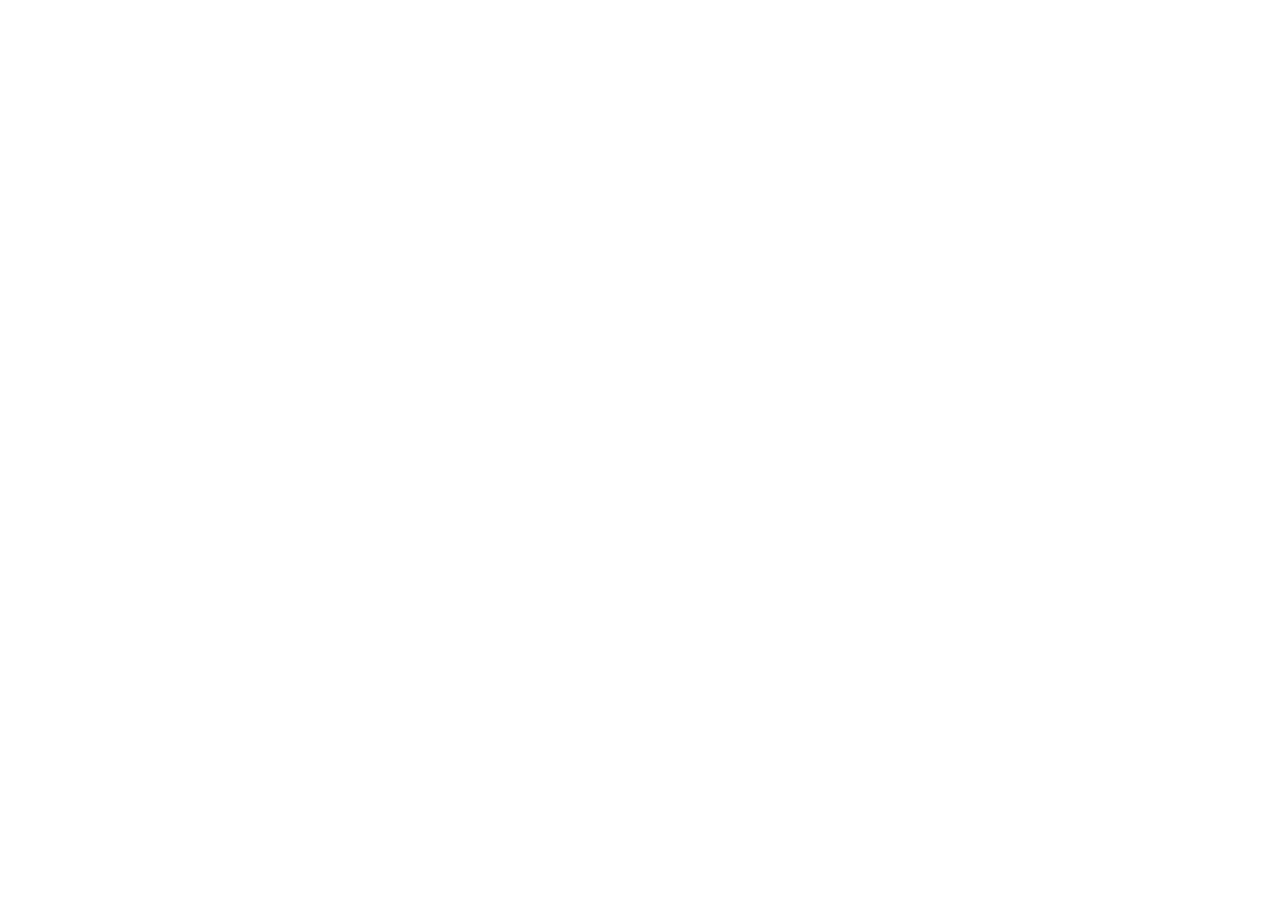
==== chdr_site_actual.html @ 769ef1c0 "Add files via upload" ====
<!DOCTYPE html>
<html lang="en">
<head>
    <meta charset="UTF-8">
    <meta name="viewport" content="width=device-width, initial-scale=1.0">
    <title>Profile - Justin (J. M. L.) Whittington > CHDR</title>
</head>
<style>
html, body {
    margin: 0px;
    padding: 0px;
    border: 0px;
    width: 100%;
    height: 100%;
}
iframe {
    width: 100%;
    height: 100%;
    margin: 0px;
    padding: 0px;
    border: 0px;
    display: block;
}
</style>
<body>
    <iframe src="https://html-preview.github.io/?url=https://github.com/jmlwhittington/CHDR-profile-site/blob/main/chdr_site_jw.html" width=100% height=100%></iframe>
</body>
</html>
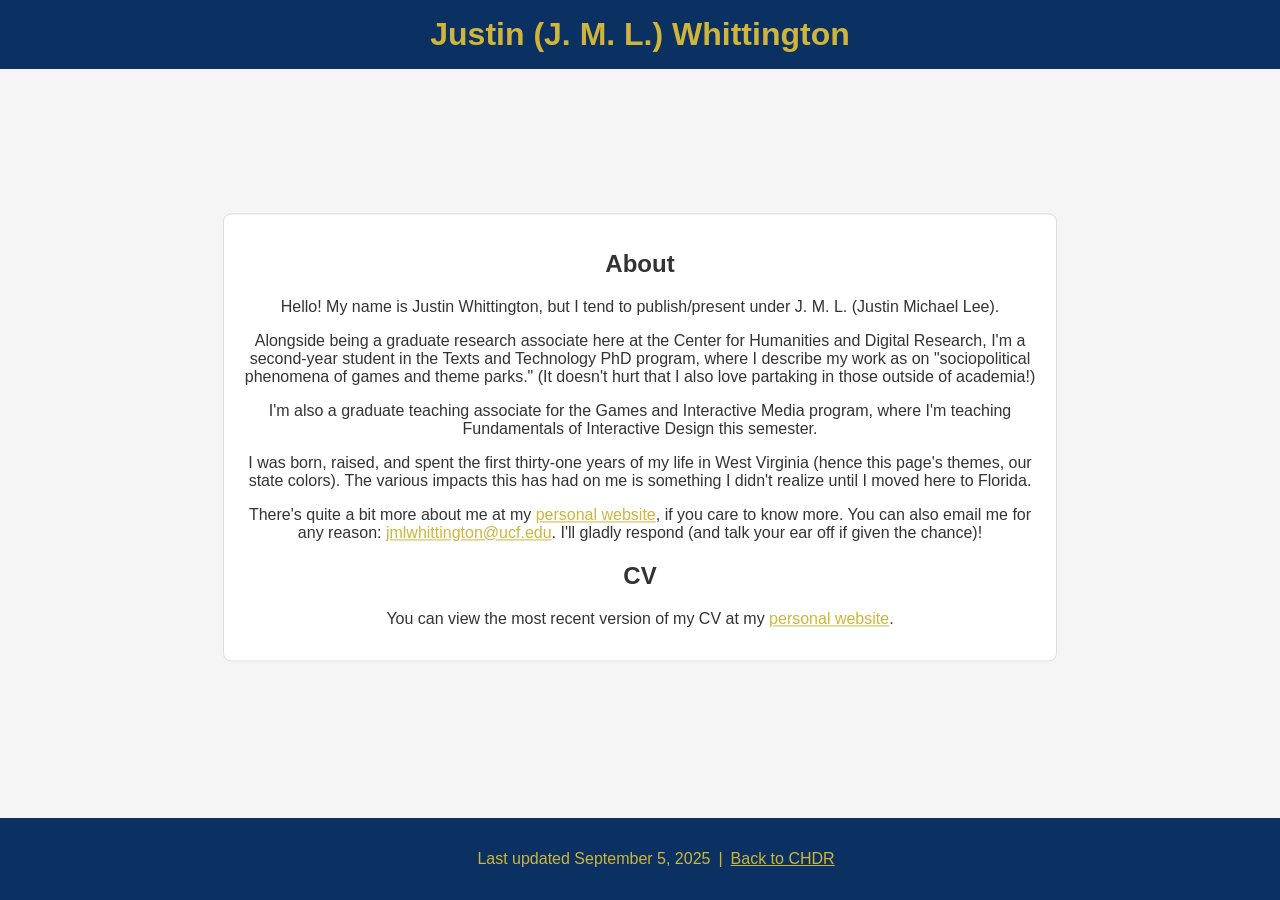
==== commit 8a0b0f99: "Update chdr_site_actual.html" ====
--- a/chdr_site_actual.html
+++ b/chdr_site_actual.html
@@ -23,6 +23,7 @@
 }
 </style>
 <body>
-    <iframe src="https://html-preview.github.io/?url=https://github.com/jmlwhittington/CHDR-profile-site/blob/main/chdr_site_jw.html" width=100% height=100%></iframe>
+    <iframe src="https://jmlwhittington.github.io/CHDR-profile-site/" width=100% height=100%></iframe>
 </body>
-</html>+
+</html>
